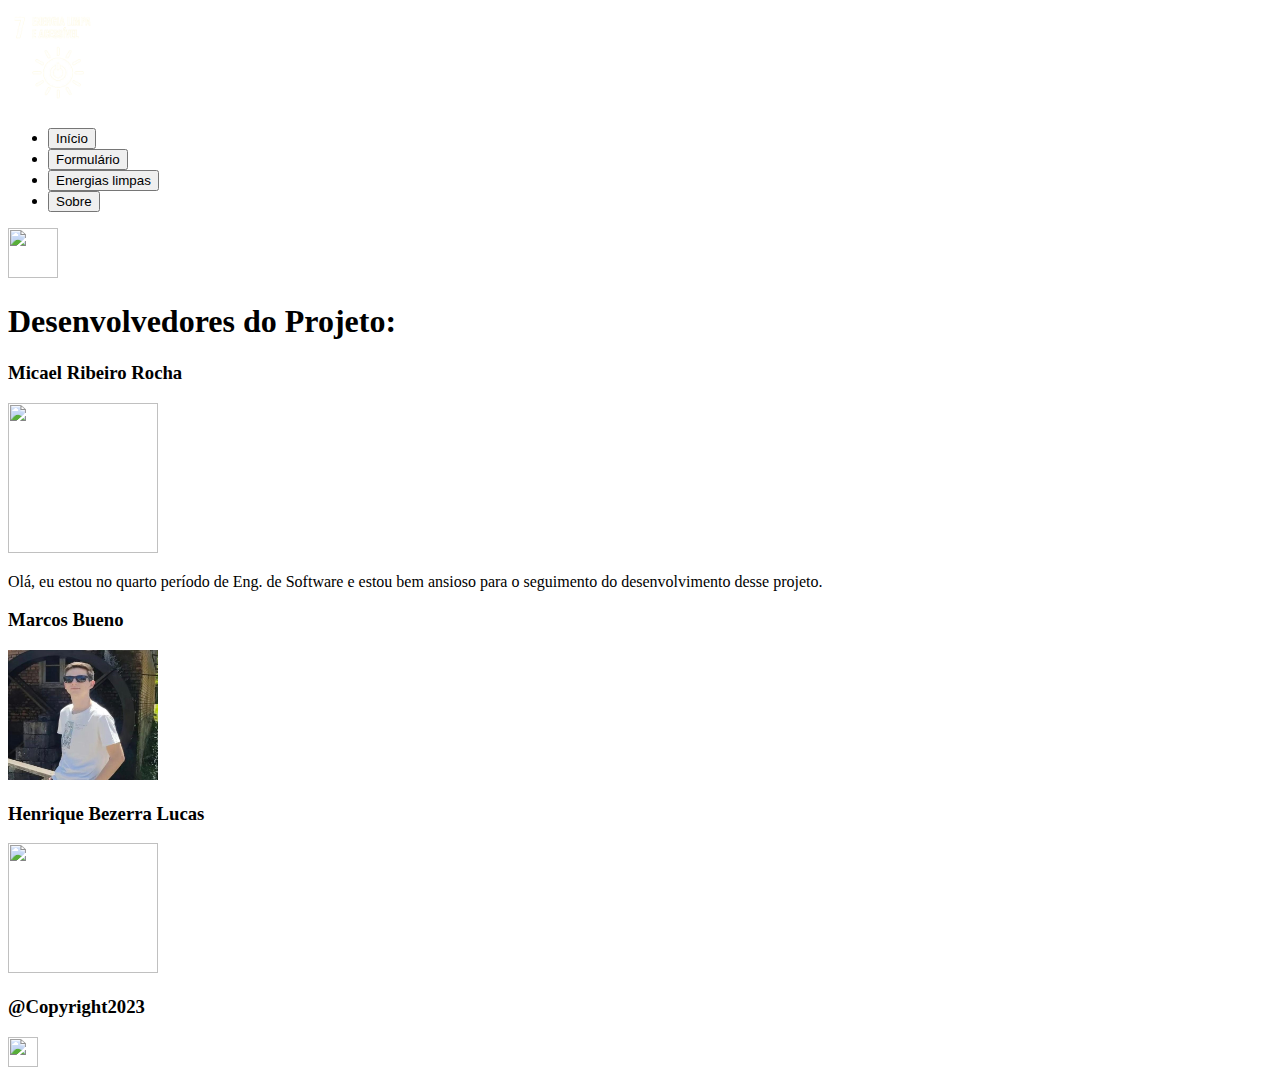
==== desenvolvedores.html @ f13fa66e "alteração menu inicial + documentação do código" ====
<!DOCTYPE html>
<html lang="pt-br">

<head>
    <meta charset="UTF-8">
    <meta name="viewport" content="width=device-width, initial-scale=1.0">
    <title>ODS 7 - Desenvolvedores</title>
    <link rel="stylesheet" href="css/desenvolvedores.css">
    <link rel="icon" href="\images\raio.png" type="image/x-icon">
</head>

<body>
    <header>
        <div class="centraliza">
            <div id="logo">
                <img id="odsImagem" src="images/ods.png" width="100px" height="100px">
            </div>
            <nav>
                <ul>
                    <li><a href="index.html"><button class="Botao">Início</button></a> </li>
                    <li><a href="form.html"><button class="Botao">Formulário</button></a> </li>
                    <li><a href="energias.html"><button class="Botao">Energias limpas</button></a></li>
                    <li><a href="desenvolvedores.html"><button class="Botao">Sobre</button></a></li>
                </ul>
            </nav>
            <div id="simbolo_raio">
              <img src="images/raio.png" height="50px" width="50px">
            </div>
        </div>
    </header>
    <!-- Princiapal, informação sobre desenvolvedores em cartões-->
    <main>
        <div class="centraliza">

            <h1>Desenvolvedores do Projeto:</h1>

            <div class="cartao">

                <h3>Micael Ribeiro Rocha</h3>
                <img src="images/micael.jpeg" width="150px" height="150px">
                <p>Olá, eu estou no quarto período de Eng. de Software e estou bem ansioso para o seguimento do
                    desenvolvimento desse projeto.</p>

            </div>
            <div class="cartao">

                <h3>Marcos Bueno</h3>
                <img src="images/marcos.jpg" width="150px" height="130px">
                
            </div>
            <div class="cartao">

                <h3>Henrique Bezerra Lucas</h3>
                <img src="images/henrique.jpg" width="150px" height="130px">
                

            </div>
        </div>
    </main>
    
    <!-- Rodapé -->
    <footer>
        <div class="centraliza">
            <h3>@Copyright2023</h3>
            <a href="https://github.com/eu-micaeu/FrontEnd-ODS-7"><img id="github" src="images/github.png" width="30px"
                    height="30px"></a>
        </div>
    </footer>
</body>

</html>
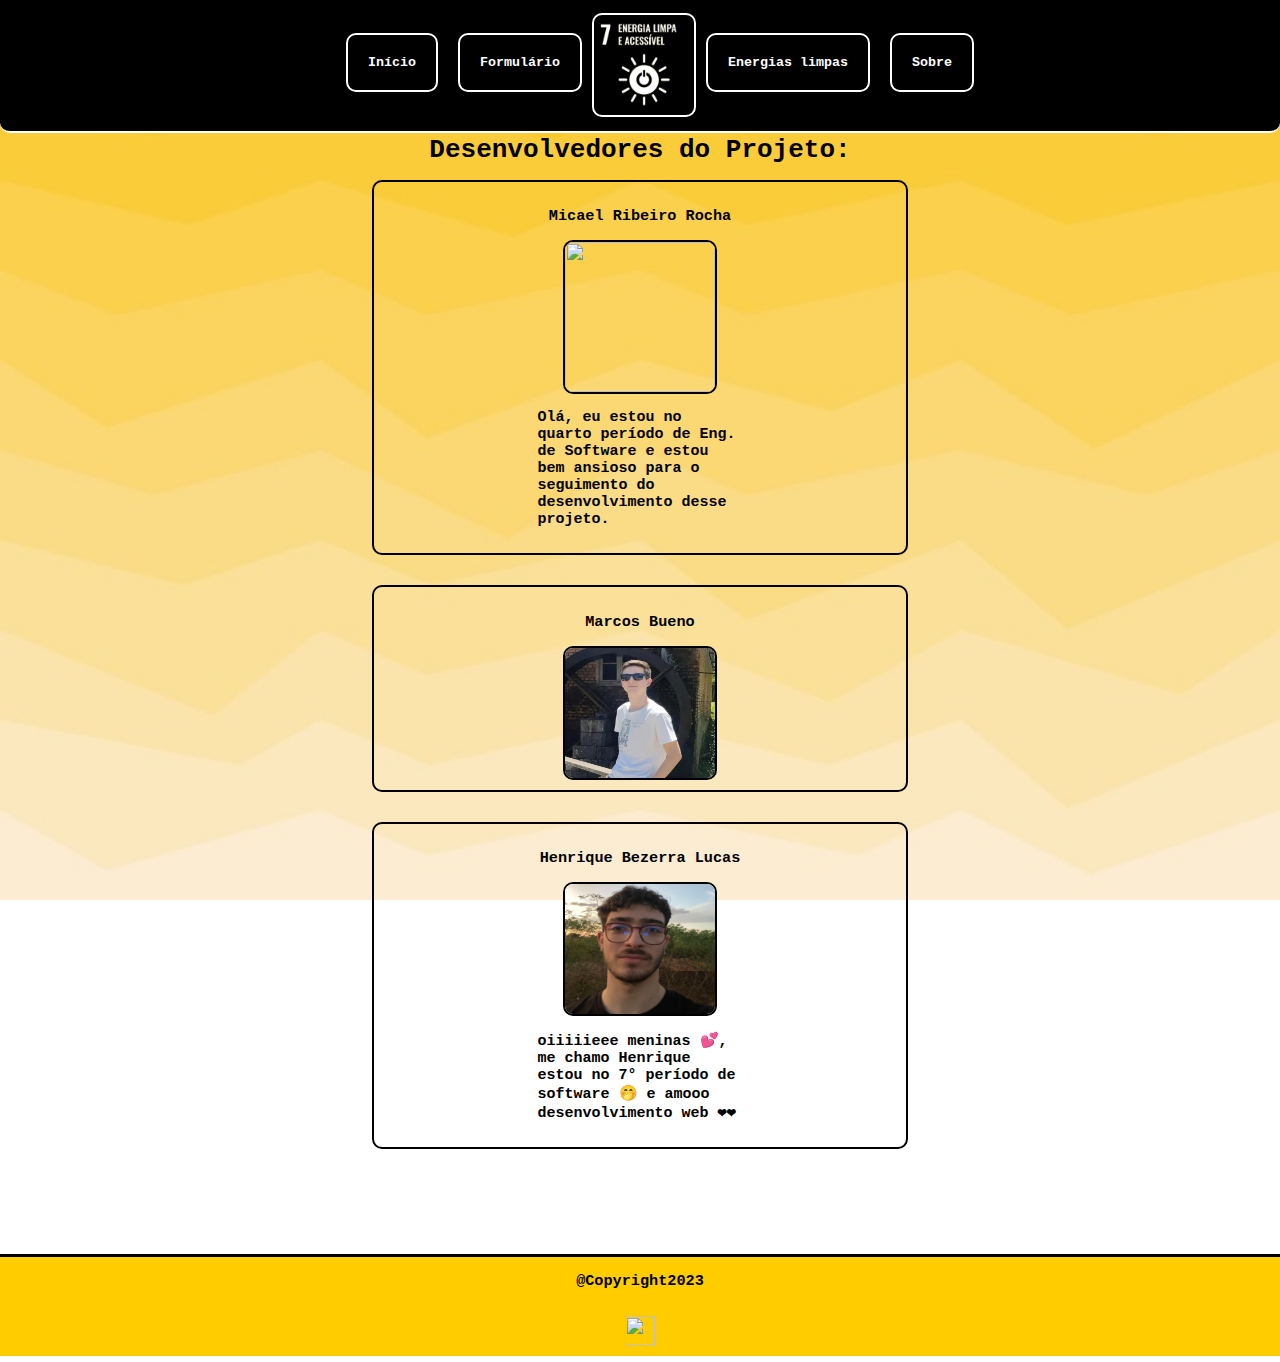
==== commit c2e661eb: "Atualizando e organizando as pags." ====
--- a/desenvolvedores.html
+++ b/desenvolvedores.html
@@ -12,23 +12,18 @@
 <body>
     <header>
         <div class="centraliza">
-            <div id="logo">
-                <img id="odsImagem" src="images/ods.png" width="100px" height="100px">
-            </div>
             <nav>
                 <ul>
-                    <li><a href="index.html"><button class="Botao">Início</button></a> </li>
-                    <li><a href="form.html"><button class="Botao">Formulário</button></a> </li>
-                    <li><a href="energias.html"><button class="Botao">Energias limpas</button></a></li>
-                    <li><a href="desenvolvedores.html"><button class="Botao">Sobre</button></a></li>
+                    <li><a href="index.html"><button class="botao">Início</button></a> </li>
+                    <li><a href="form.html"><button class="botao">Formulário</button></a> </li>
+                    <li><img id="odsImagem" src="images/ods.png" width="100px" height="100px"> </li>
+                    <li><a href="energias.html"><button class="botao">Energias limpas</button></a></li>
+                    <li><a href="desenvolvedores.html"><button class="botao">Sobre</button></a></li>
                 </ul>
             </nav>
-            <div id="simbolo_raio">
-              <img src="images/raio.png" height="50px" width="50px">
-            </div>
         </div>
     </header>
-    <!-- Princiapal, informação sobre desenvolvedores em cartões-->
+    <!-- Principal, informação sobre desenvolvedores em cartões-->
     <main>
         <div class="centraliza">
 
@@ -52,7 +47,7 @@
 
                 <h3>Henrique Bezerra Lucas</h3>
                 <img src="images/henrique.jpg" width="150px" height="130px">
-                
+                <p>oiiiiieee meninas 💕, me chamo Henrique estou no 7° período de software 🤭 e amooo desenvolvimento web ❤❤</p>
 
             </div>
         </div>
--- a/css/desenvolvedores.css
+++ b/css/desenvolvedores.css
@@ -0,0 +1,5 @@
+@import url('./global.css');
+
+.centraliza h1{
+    margin-top: 5vh;
+}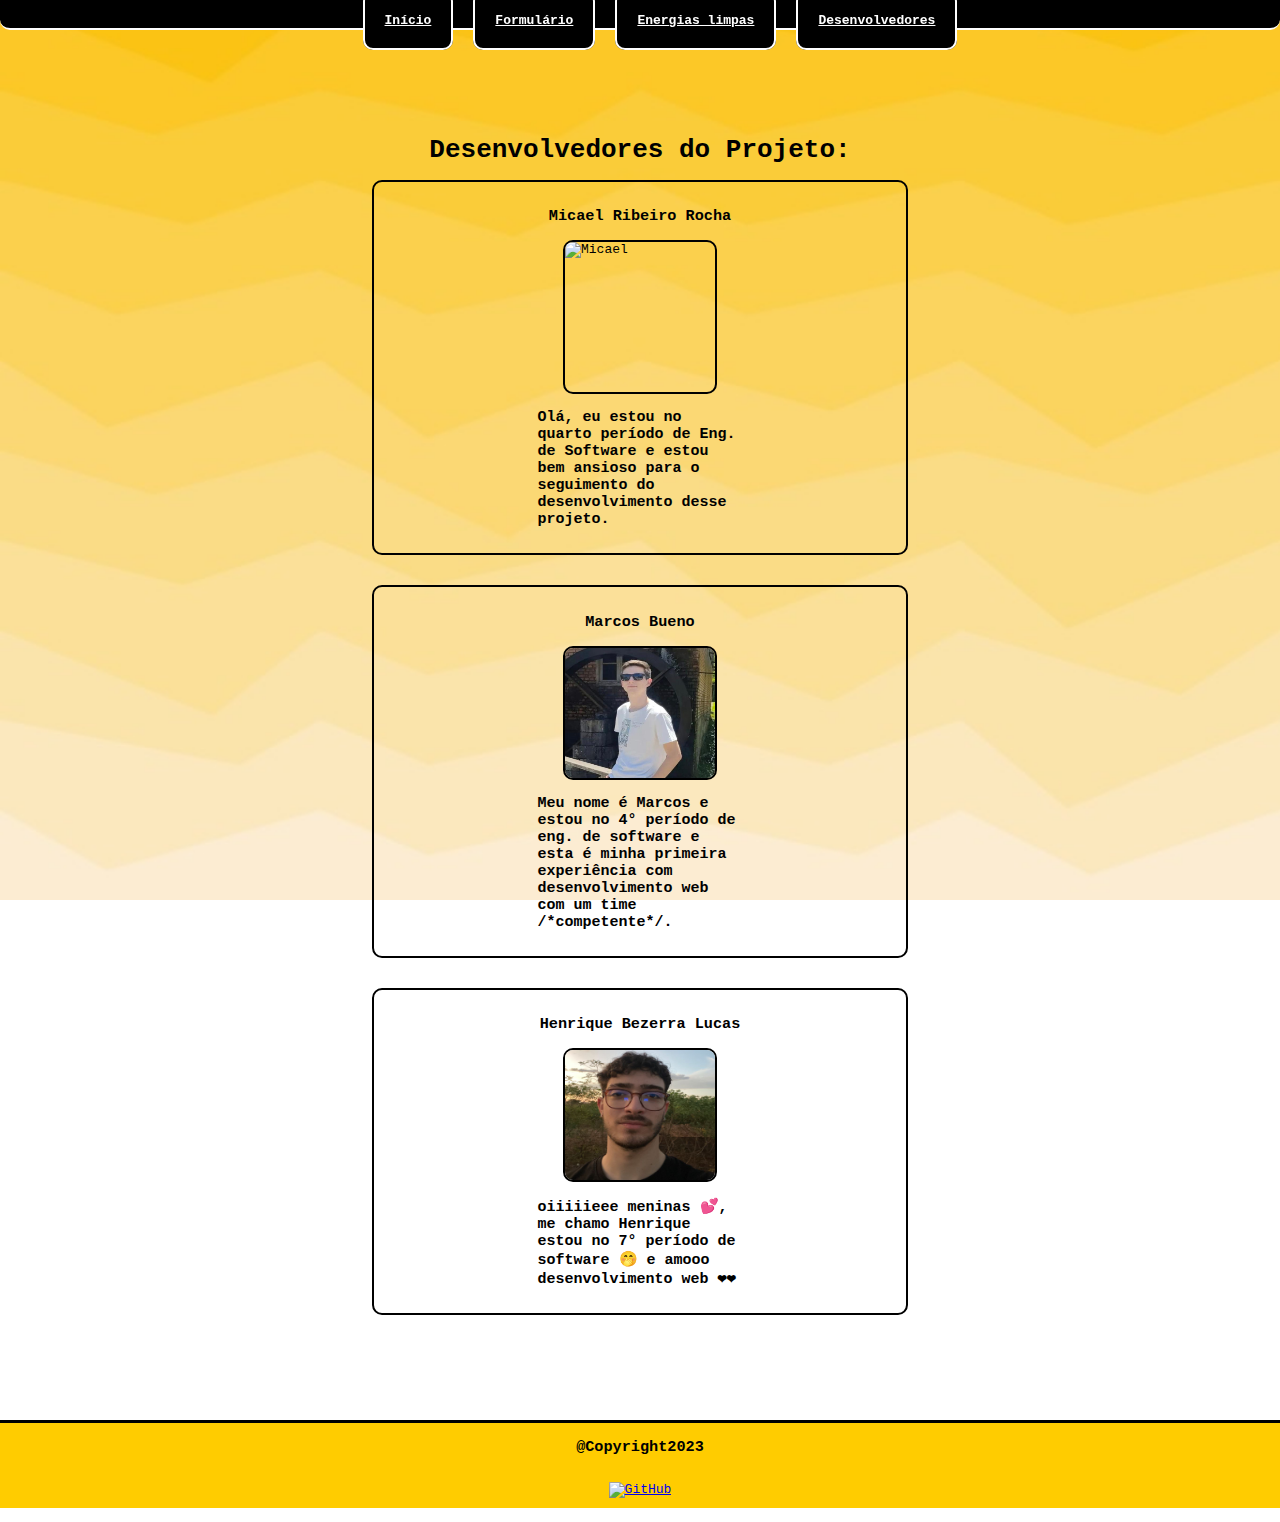
==== commit 01fed1c5: "Merge pull request #1 from BuenoMVP/main" ====
--- a/desenvolvedores.html
+++ b/desenvolvedores.html
@@ -1,27 +1,60 @@
 <!DOCTYPE html>
+
 <html lang="pt-br">
 
 <head>
     <meta charset="UTF-8">
+
     <meta name="viewport" content="width=device-width, initial-scale=1.0">
+
     <title>ODS 7 - Desenvolvedores</title>
+
     <link rel="stylesheet" href="css/desenvolvedores.css">
-    <link rel="icon" href="\images\raio.png" type="image/x-icon">
+
+    <link rel="icon" href="images/raio.png" type="image/x-icon">
+
 </head>
 
 <body>
-    <header>
+    
+    <header><!-- Cabeçalho, 2 imagens e menu inicial-->
+
         <div class="centraliza">
+
             <nav>
+
                 <ul>
-                    <li><a href="index.html"><button class="botao">Início</button></a> </li>
-                    <li><a href="form.html"><button class="botao">Formulário</button></a> </li>
-                    <li><img id="odsImagem" src="images/ods.png" width="100px" height="100px"> </li>
-                    <li><a href="energias.html"><button class="botao">Energias limpas</button></a></li>
-                    <li><a href="desenvolvedores.html"><button class="botao">Sobre</button></a></li>
+
+                    <li>
+
+                        <a href="index.html" class="botao"> Início </a>
+
+                    </li>
+
+                    <li>
+
+                        <a href="form.html" class="botao"> Formulário</a>
+
+                    </li>
+
+                    <li>
+
+                        <a href="energias.html" class="botao"> Energias limpas </a>
+
+                    </li>
+
+                    <li>
+
+                        <a href="desenvolvedores.html" class="botao"> Desenvolvedores </a>
+
+                    </li>
+
                 </ul>
+
             </nav>
+
         </div>
+
     </header>
     <!-- Principal, informação sobre desenvolvedores em cartões-->
     <main>
@@ -32,21 +65,26 @@
             <div class="cartao">
 
                 <h3>Micael Ribeiro Rocha</h3>
-                <img src="images/micael.jpeg" width="150px" height="150px">
+
+                <img src="images/micael.jpeg" width="150" height="150" alt="Micael">
+
                 <p>Olá, eu estou no quarto período de Eng. de Software e estou bem ansioso para o seguimento do
                     desenvolvimento desse projeto.</p>
 
             </div>
+
             <div class="cartao">
 
                 <h3>Marcos Bueno</h3>
-                <img src="images/marcos.jpg" width="150px" height="130px">
+                <img src="images/marcos.jpg" width="150" height="130" alt="Marcos">
+                <p>Meu nome é Marcos e estou no 4° período de eng. de software e esta é minha primeira experiência com 
+                    desenvolvimento web com um time /*competente*/.</p>
                 
             </div>
             <div class="cartao">
 
                 <h3>Henrique Bezerra Lucas</h3>
-                <img src="images/henrique.jpg" width="150px" height="130px">
+                <img src="images/henrique.jpg" width="150" height="130" alt="Henrique">
                 <p>oiiiiieee meninas 💕, me chamo Henrique estou no 7° período de software 🤭 e amooo desenvolvimento web ❤❤</p>
 
             </div>
@@ -57,8 +95,8 @@
     <footer>
         <div class="centraliza">
             <h3>@Copyright2023</h3>
-            <a href="https://github.com/eu-micaeu/FrontEnd-ODS-7"><img id="github" src="images/github.png" width="30px"
-                    height="30px"></a>
+            <a href="https://github.com/eu-micaeu/FrontEnd-ODS-7"><img id="github" src="images/github.png" width="30"
+                    height="30" alt="GitHub"></a>
         </div>
     </footer>
 </body>
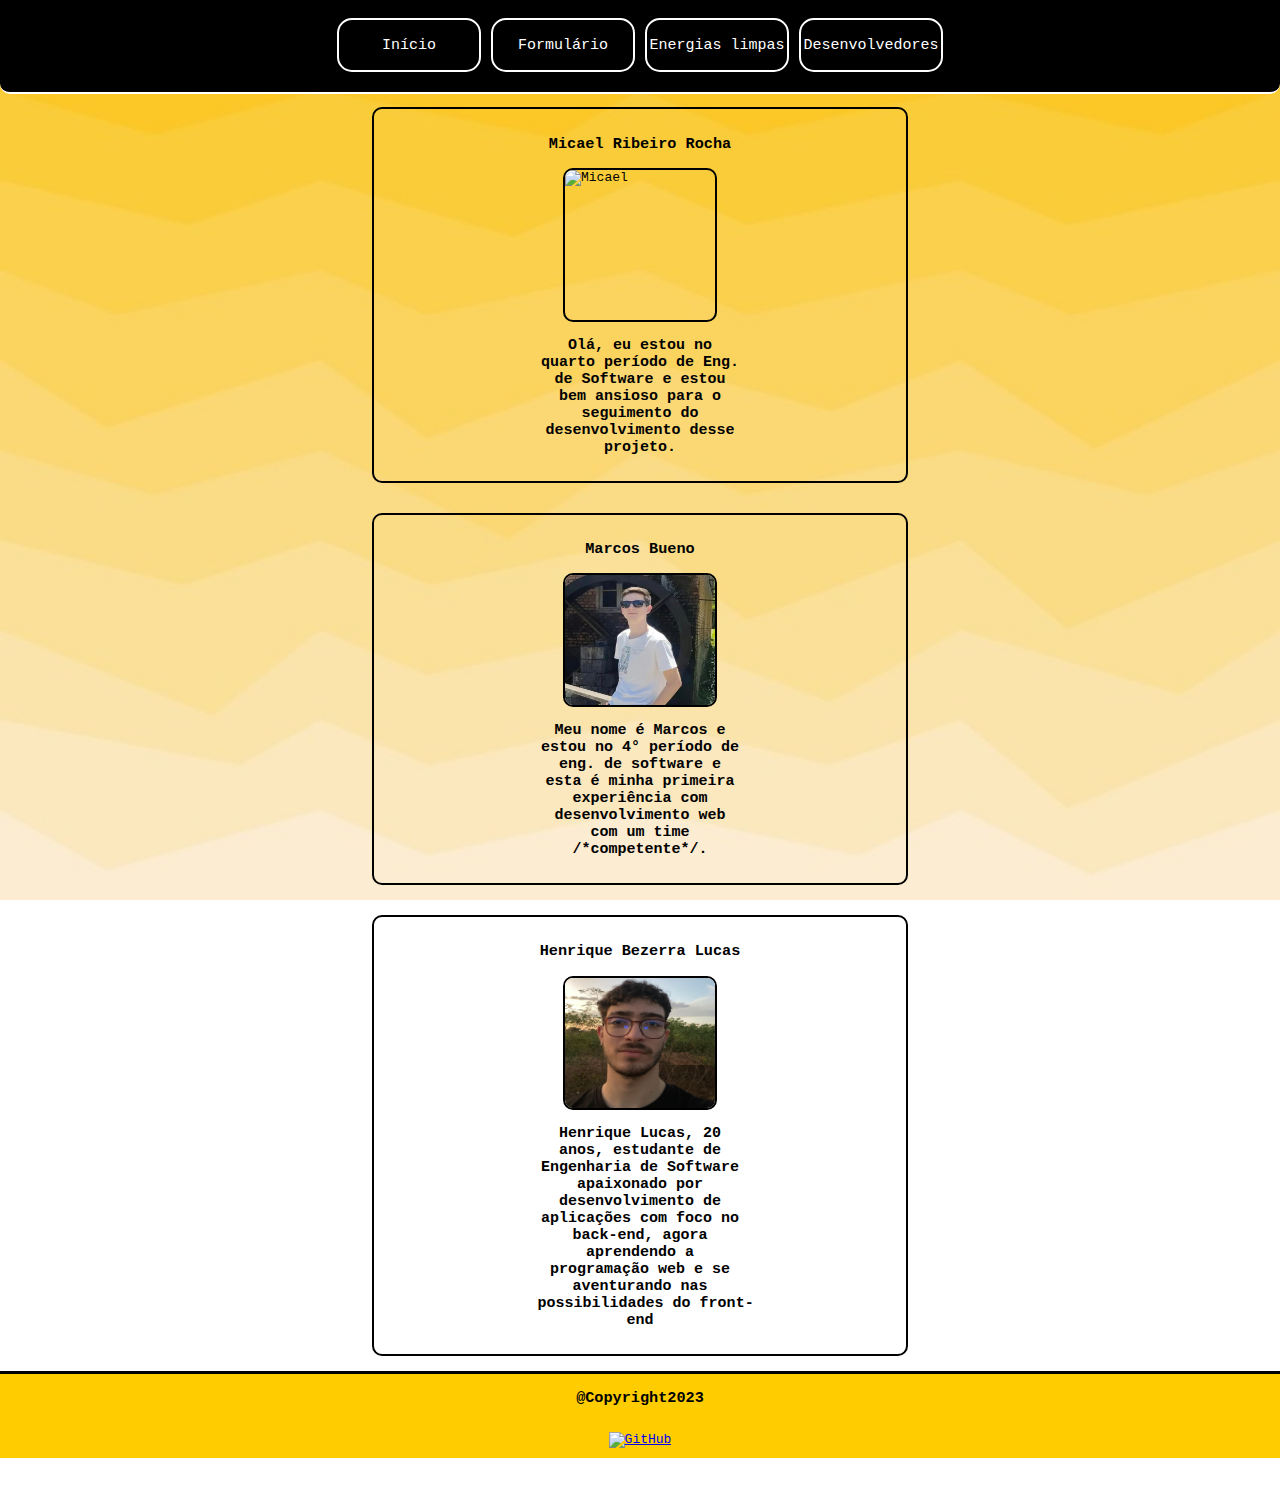
==== commit 21d42c29: "Adicionando alguns comentários." ====
--- a/desenvolvedores.html
+++ b/desenvolvedores.html
@@ -16,7 +16,7 @@
 </head>
 
 <body>
-    
+
     <header><!-- Cabeçalho, 2 imagens e menu inicial-->
 
         <div class="centraliza">
@@ -66,7 +66,7 @@
 
                 <h3>Micael Ribeiro Rocha</h3>
 
-                <img src="images/micael.jpeg" width="150" height="150" alt="Micael">
+                <img src="images/micael.jpeg" width="150" height="150" alt="Micael" class="imgDev">
 
                 <p>Olá, eu estou no quarto período de Eng. de Software e estou bem ansioso para o seguimento do
                     desenvolvimento desse projeto.</p>
@@ -76,21 +76,23 @@
             <div class="cartao">
 
                 <h3>Marcos Bueno</h3>
-                <img src="images/marcos.jpg" width="150" height="130" alt="Marcos">
-                <p>Meu nome é Marcos e estou no 4° período de eng. de software e esta é minha primeira experiência com 
+                <img src="images/marcos.jpg" width="150" height="130" alt="Marcos" class="imgDev">
+                <p>Meu nome é Marcos e estou no 4° período de eng. de software e esta é minha primeira experiência com
                     desenvolvimento web com um time /*competente*/.</p>
-                
+
             </div>
             <div class="cartao">
 
                 <h3>Henrique Bezerra Lucas</h3>
-                <img src="images/henrique.jpg" width="150" height="130" alt="Henrique">
-                <p>oiiiiieee meninas 💕, me chamo Henrique estou no 7° período de software 🤭 e amooo desenvolvimento web ❤❤</p>
+                <img src="images/henrique.jpg" width="150" height="130" alt="Henrique" class="imgDev">
+                <p>Henrique Lucas, 20 anos, estudante de Engenharia de Software apaixonado por desenvolvimento de
+                    aplicações com foco no back-end, agora aprendendo a programação web e se aventurando nas
+                    possibilidades do front-end</p>
 
             </div>
         </div>
     </main>
-    
+
     <!-- Rodapé -->
     <footer>
         <div class="centraliza">
--- a/css/desenvolvedores.css
+++ b/css/desenvolvedores.css
@@ -1,5 +1,14 @@
 @import url('./global.css');
 
-.centraliza h1{
+h1{
     margin-top: 5vh;
+}
+
+p{
+    text-align: center;
+}
+
+.imgDev{
+    border-radius: 10px;
+    border: 2px solid black;
 }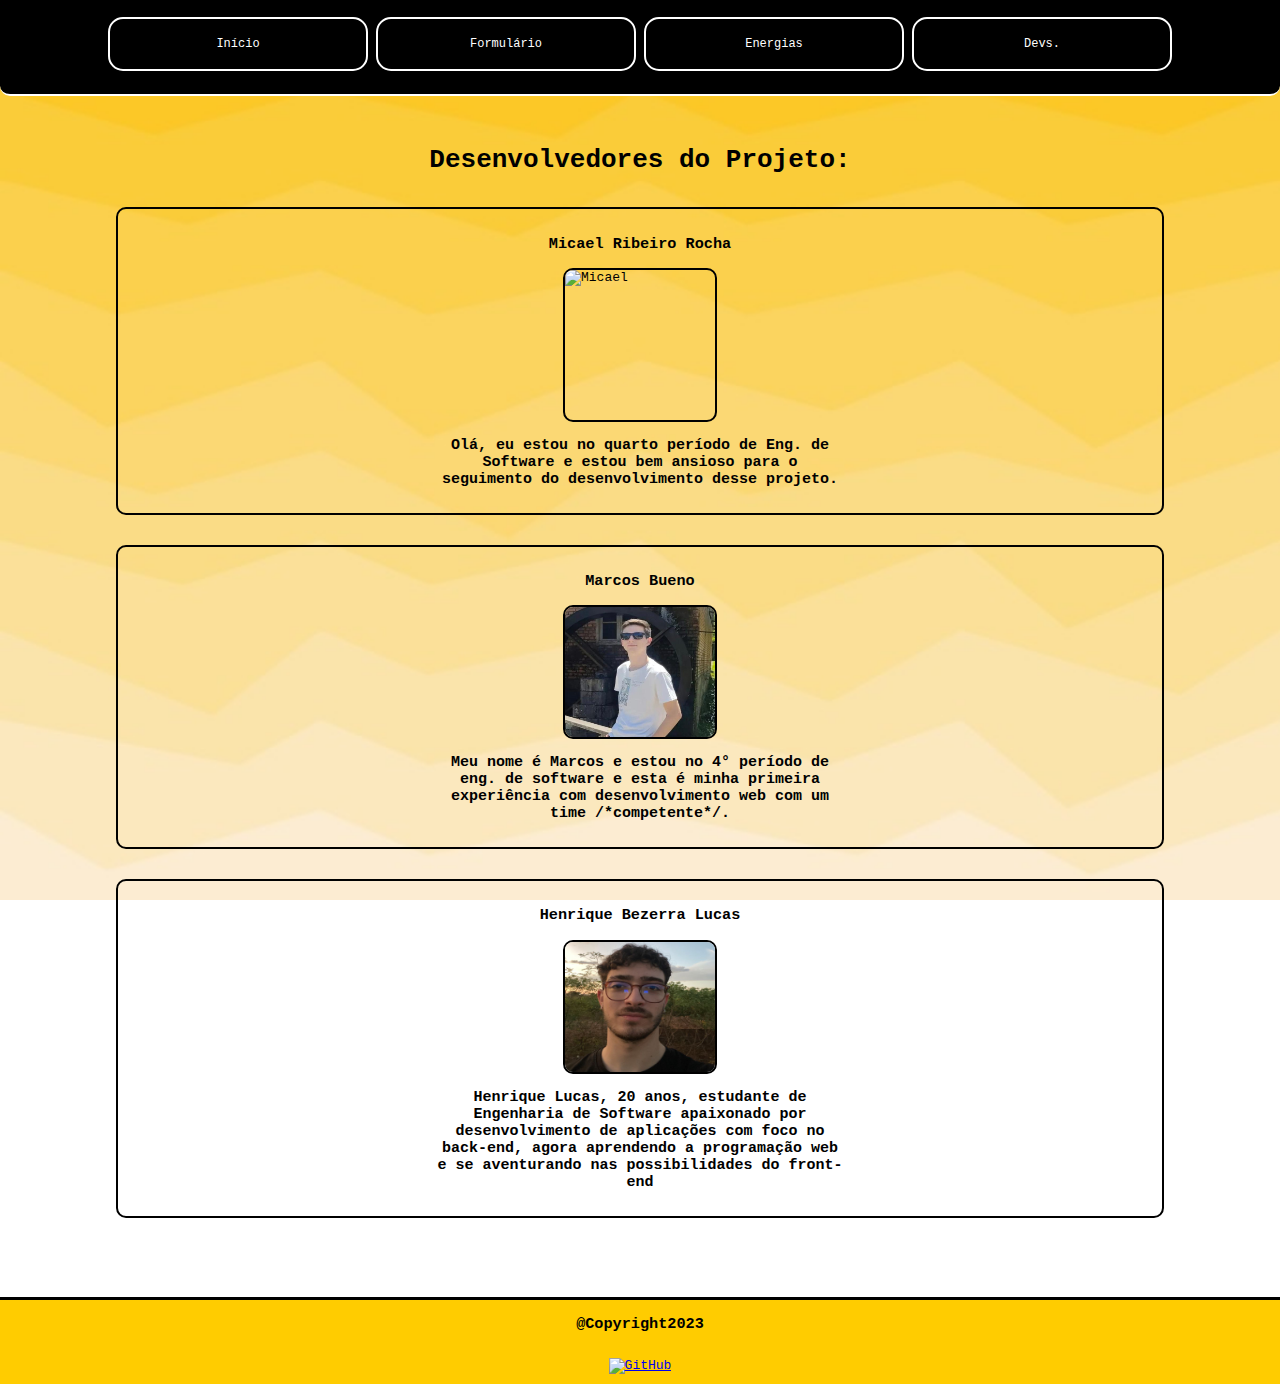
==== commit fd72bc26: "Deixando responsivo + Adicionando comentários." ====
--- a/desenvolvedores.html
+++ b/desenvolvedores.html
@@ -17,7 +17,7 @@
 
 <body>
 
-    <header><!-- Cabeçalho, 2 imagens e menu inicial-->
+    <header> <!-- Cabeçalho, 2 imagens e menu inicial-->
 
         <div class="centraliza">
 
@@ -39,13 +39,13 @@
 
                     <li>
 
-                        <a href="energias.html" class="botao"> Energias limpas </a>
+                        <a href="energias.html" class="botao"> Energias </a>
 
                     </li>
 
                     <li>
 
-                        <a href="desenvolvedores.html" class="botao"> Desenvolvedores </a>
+                        <a href="desenvolvedores.html" class="botao"> Devs. </a>
 
                     </li>
 
--- a/css/desenvolvedores.css
+++ b/css/desenvolvedores.css
@@ -1,4 +1,8 @@
 @import url('./global.css');
+
+main{
+    margin-top: 100px;
+}
 
 h1{
     margin-top: 5vh;
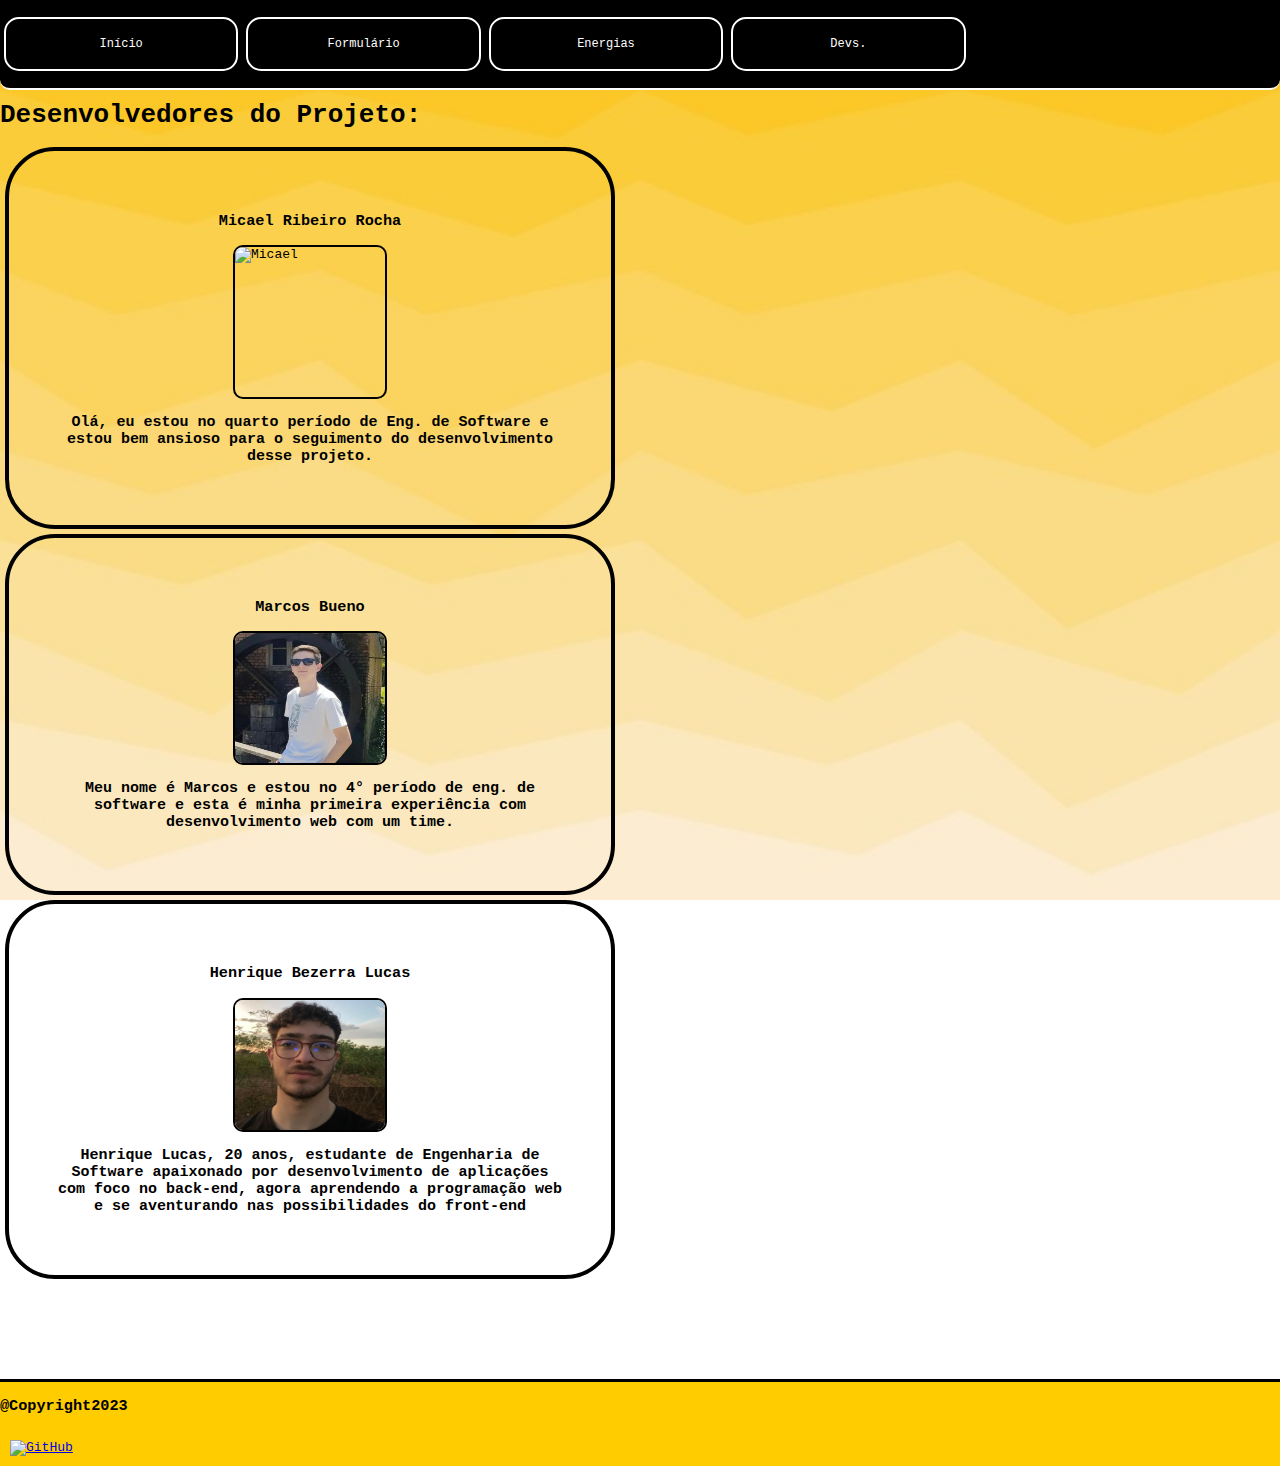
==== commit 54befb19: "Update desenvolvedores.html" ====
--- a/desenvolvedores.html
+++ b/desenvolvedores.html
@@ -1,106 +1,116 @@
-<!DOCTYPE html>
+<!DOCTYPE html> <!-- Tipo de documento. -->
 
-<html lang="pt-br">
+<html lang="pt-br"> <!-- Linguagem da página. -->
 
 <head>
-    <meta charset="UTF-8">
+    <meta charset="UTF-8"> <!-- Encoding usado na página. -->
 
     <meta name="viewport" content="width=device-width, initial-scale=1.0">
 
-    <title>ODS 7 - Desenvolvedores</title>
+    <title>ODS 7 - Desenvolvedores</title> <!-- Titulo da página. -->
 
-    <link rel="stylesheet" href="css/desenvolvedores.css">
+    <link rel="stylesheet" href="css/desenvolvedores.css"> <!-- Arquivo CSS que é usado na página. -->
 
-    <link rel="icon" href="images/raio.png" type="image/x-icon">
+    <link rel="icon" href="images/raio.png" type="image/x-icon"> <!-- Ícone do site. -->
 
 </head>
 
 <body>
 
-    <header> <!-- Cabeçalho, 2 imagens e menu inicial-->
+    <header> <!-- Cabeçalho, 2 imagens e menu inicial. -->
 
-        <div class="centraliza">
+        <nav> <!-- Menu com as opcões do header. -->
 
-            <nav>
+            <ul> <!-- Criando a lista das opções. -->
 
-                <ul>
+                <li> <!-- Opção de início. -->
 
-                    <li>
+                    <a href="index.html" class="botao"> Início </a>
 
-                        <a href="index.html" class="botao"> Início </a>
+                </li>
 
-                    </li>
+                <li> <!-- Opção de formulário. -->
 
-                    <li>
+                    <a href="form.html" class="botao"> Formulário </a>
 
-                        <a href="form.html" class="botao"> Formulário</a>
+                </li>
 
-                    </li>
+                <li> <!-- Opção de energias. -->
 
-                    <li>
+                    <a href="energias.html" class="botao"> Energias </a>
 
-                        <a href="energias.html" class="botao"> Energias </a>
+                </li>
 
-                    </li>
+                <li> <!-- Opção de desenvolvedores. -->
 
-                    <li>
+                    <a href="desenvolvedores.html" class="botao"> Devs. </a>
 
-                        <a href="desenvolvedores.html" class="botao"> Devs. </a>
+                </li>
 
-                    </li>
+            </ul>
 
-                </ul>
+        </nav>
 
-            </nav>
+    </header>
+
+    <main> <!-- Principal, informação sobre desenvolvedores em cartões-->
+
+        <h1>Desenvolvedores do Projeto:</h1> <!-- Titulo principal -->
+
+        <div class="cartao">
+
+            <h3>Micael Ribeiro Rocha</h3> <!-- Sub-titulo -->
+
+            <img src="images/micael.jpeg" width="150" height="150" alt="Micael" class="imgDev">
+
+            <p> <!-- Parágrafo -->
+                Olá, eu estou no quarto período de Eng. de Software e estou bem ansioso para o seguimento do
+                desenvolvimento desse projeto.
+            </p>
 
         </div>
 
-    </header>
-    <!-- Principal, informação sobre desenvolvedores em cartões-->
-    <main>
-        <div class="centraliza">
+        <div class="cartao">
 
-            <h1>Desenvolvedores do Projeto:</h1>
+            <h3>Marcos Bueno</h3> <!-- Sub-titulo -->
 
-            <div class="cartao">
+            <img src="images/marcos.jpg" width="150" height="130" alt="Marcos" class="imgDev">
 
-                <h3>Micael Ribeiro Rocha</h3>
+            <p> <!-- Parágrafo -->
+                Meu nome é Marcos e estou no 4° período de eng. de software e esta é minha primeira experiência com
+                desenvolvimento web com um time.
+            </p>
 
-                <img src="images/micael.jpeg" width="150" height="150" alt="Micael" class="imgDev">
+        </div>
 
-                <p>Olá, eu estou no quarto período de Eng. de Software e estou bem ansioso para o seguimento do
-                    desenvolvimento desse projeto.</p>
+        <div class="cartao">
 
-            </div>
+            <h3>Henrique Bezerra Lucas</h3> <!-- Sub-titulo -->
 
-            <div class="cartao">
+            <img src="images/henrique.jpg" width="150" height="130" alt="Henrique" class="imgDev">
 
-                <h3>Marcos Bueno</h3>
-                <img src="images/marcos.jpg" width="150" height="130" alt="Marcos" class="imgDev">
-                <p>Meu nome é Marcos e estou no 4° período de eng. de software e esta é minha primeira experiência com
-                    desenvolvimento web com um time /*competente*/.</p>
+            <p> <!-- Parágrafo -->
+                Henrique Lucas, 20 anos, estudante de Engenharia de Software apaixonado por desenvolvimento de
+                aplicações com foco no back-end, agora aprendendo a programação web e se aventurando nas
+                possibilidades do front-end
+            </p>
 
-            </div>
-            <div class="cartao">
+        </div>
 
-                <h3>Henrique Bezerra Lucas</h3>
-                <img src="images/henrique.jpg" width="150" height="130" alt="Henrique" class="imgDev">
-                <p>Henrique Lucas, 20 anos, estudante de Engenharia de Software apaixonado por desenvolvimento de
-                    aplicações com foco no back-end, agora aprendendo a programação web e se aventurando nas
-                    possibilidades do front-end</p>
-
-            </div>
-        </div>
     </main>
 
-    <!-- Rodapé -->
-    <footer>
-        <div class="centraliza">
-            <h3>@Copyright2023</h3>
-            <a href="https://github.com/eu-micaeu/FrontEnd-ODS-7"><img id="github" src="images/github.png" width="30"
-                    height="30" alt="GitHub"></a>
-        </div>
+    <footer> <!-- Rodapé -->
+
+        <h3>@Copyright2023</h3>
+
+        <a href="https://github.com/eu-micaeu/FrontEnd-ODS-7">
+
+            <img id="github" src="images/github.png" width="30" height="30" alt="GitHub">
+
+        </a>
+
     </footer>
+
 </body>
 
-</html>+</html>
--- a/css/desenvolvedores.css
+++ b/css/desenvolvedores.css
@@ -1,18 +1,9 @@
 @import url('./global.css');
 
-main{
-    margin-top: 100px;
-}
+.imgDev{
 
-h1{
-    margin-top: 5vh;
-}
+    border-radius: 10px;
 
-p{
-    text-align: center;
-}
+    border: 2px solid black;
 
-.imgDev{
-    border-radius: 10px;
-    border: 2px solid black;
 }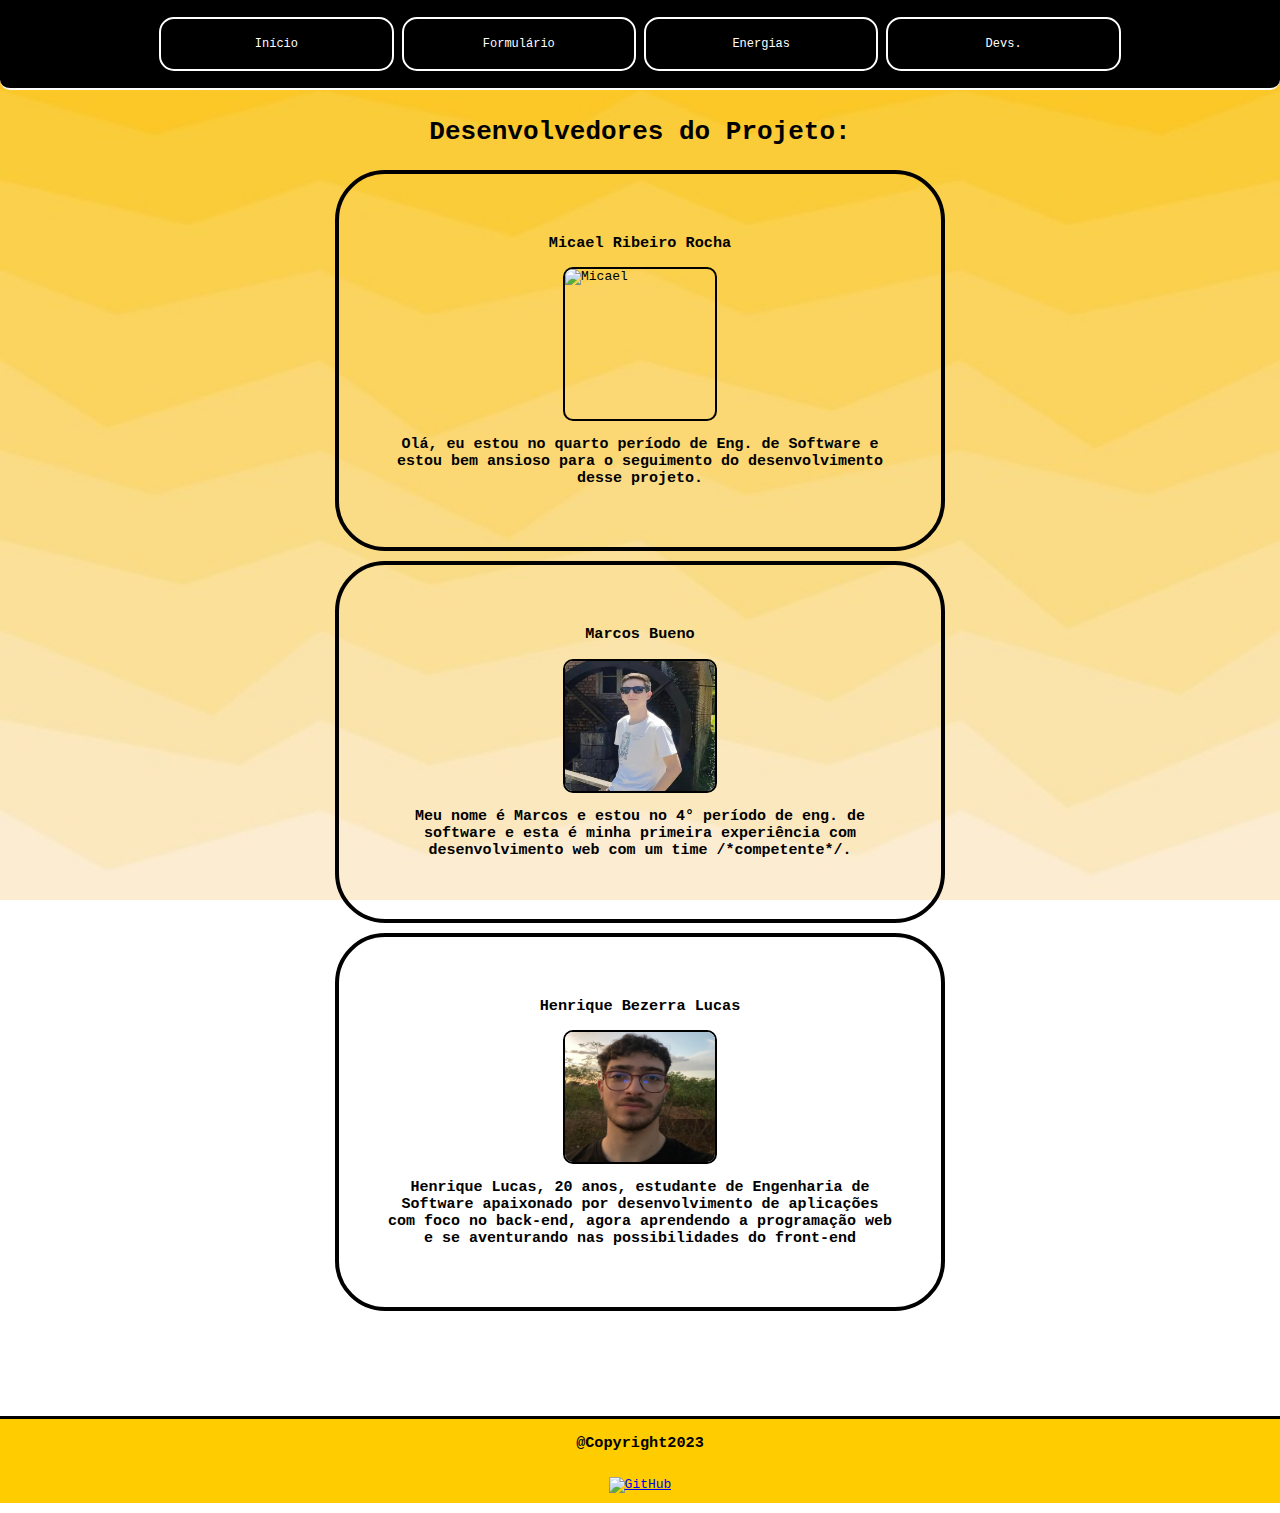
==== commit 6780f800: "Adicionando mais comentários + Organizando o layout." ====
--- a/desenvolvedores.html
+++ b/desenvolvedores.html
@@ -5,7 +5,7 @@
 <head>
     <meta charset="UTF-8"> <!-- Encoding usado na página. -->
 
-    <meta name="viewport" content="width=device-width, initial-scale=1.0">
+    <meta name="viewport" content="width=device-width, initial-scale=1.0"> <!-- Garantir que o conteúdo se adapte bem a dispositivos de diferentes tamanhos e que a experiência do usuário seja otimizada. -->
 
     <title>ODS 7 - Desenvolvedores</title> <!-- Titulo da página. -->
 
@@ -17,7 +17,7 @@
 
 <body>
 
-    <header> <!-- Cabeçalho, 2 imagens e menu inicial. -->
+    <header> <!-- Cabeçalho e menu inicial. -->
 
         <nav> <!-- Menu com as opcões do header. -->
 
@@ -25,25 +25,25 @@
 
                 <li> <!-- Opção de início. -->
 
-                    <a href="index.html" class="botao"> Início </a>
+                    <a href="index.html" class="botao" title="Página inicial"> Início </a> <!-- Link para a página 'index.html'. -->
 
                 </li>
 
                 <li> <!-- Opção de formulário. -->
 
-                    <a href="form.html" class="botao"> Formulário </a>
+                    <a href="form.html" class="botao" title="Formulário do site"> Formulário </a> <!-- Link para a página 'form.html'. -->
 
                 </li>
 
                 <li> <!-- Opção de energias. -->
 
-                    <a href="energias.html" class="botao"> Energias </a>
+                    <a href="energias.html" class="botao" title="Tipos de energias"> Energias </a> <!-- Link para a página 'energias.html'. -->
 
                 </li>
 
                 <li> <!-- Opção de desenvolvedores. -->
 
-                    <a href="desenvolvedores.html" class="botao"> Devs. </a>
+                    <a href="desenvolvedores.html" class="botao" title="Desenvolvedores do projeto"> Devs. </a> <!-- Link para a página 'desenvolvedores.html'. -->
 
                 </li>
 
@@ -61,7 +61,7 @@
 
             <h3>Micael Ribeiro Rocha</h3> <!-- Sub-titulo -->
 
-            <img src="images/micael.jpeg" width="150" height="150" alt="Micael" class="imgDev">
+            <img src="images/micael.jpeg" width="150" height="150" alt="Micael" class="imgDev"> <!-- Imagem do Micael -->
 
             <p> <!-- Parágrafo -->
                 Olá, eu estou no quarto período de Eng. de Software e estou bem ansioso para o seguimento do
@@ -74,11 +74,11 @@
 
             <h3>Marcos Bueno</h3> <!-- Sub-titulo -->
 
-            <img src="images/marcos.jpg" width="150" height="130" alt="Marcos" class="imgDev">
+            <img src="images/marcos.jpg" width="150" height="130" alt="Marcos" class="imgDev"> <!-- Imagem do Marcos -->
 
             <p> <!-- Parágrafo -->
                 Meu nome é Marcos e estou no 4° período de eng. de software e esta é minha primeira experiência com
-                desenvolvimento web com um time.
+                desenvolvimento web com um time /*competente*/.
             </p>
 
         </div>
@@ -87,7 +87,7 @@
 
             <h3>Henrique Bezerra Lucas</h3> <!-- Sub-titulo -->
 
-            <img src="images/henrique.jpg" width="150" height="130" alt="Henrique" class="imgDev">
+            <img src="images/henrique.jpg" width="150" height="130" alt="Henrique" class="imgDev"> <!-- Imagem do Henrique -->
 
             <p> <!-- Parágrafo -->
                 Henrique Lucas, 20 anos, estudante de Engenharia de Software apaixonado por desenvolvimento de
@@ -101,11 +101,11 @@
 
     <footer> <!-- Rodapé -->
 
-        <h3>@Copyright2023</h3>
+        <h3>@Copyright2023</h3> <!-- Sub-titulo -->
 
-        <a href="https://github.com/eu-micaeu/FrontEnd-ODS-7">
+        <a href="https://github.com/eu-micaeu/FrontEnd-ODS-7"> <!-- Link para o repositório do projeto. -->
 
-            <img id="github" src="images/github.png" width="30" height="30" alt="GitHub">
+            <img id="github" src="images/github.png" width="30" height="30" alt="GitHub"> <!-- Imagem do ícone do GitHub -->
 
         </a>
 
@@ -113,4 +113,4 @@
 
 </body>
 
-</html>
+</html>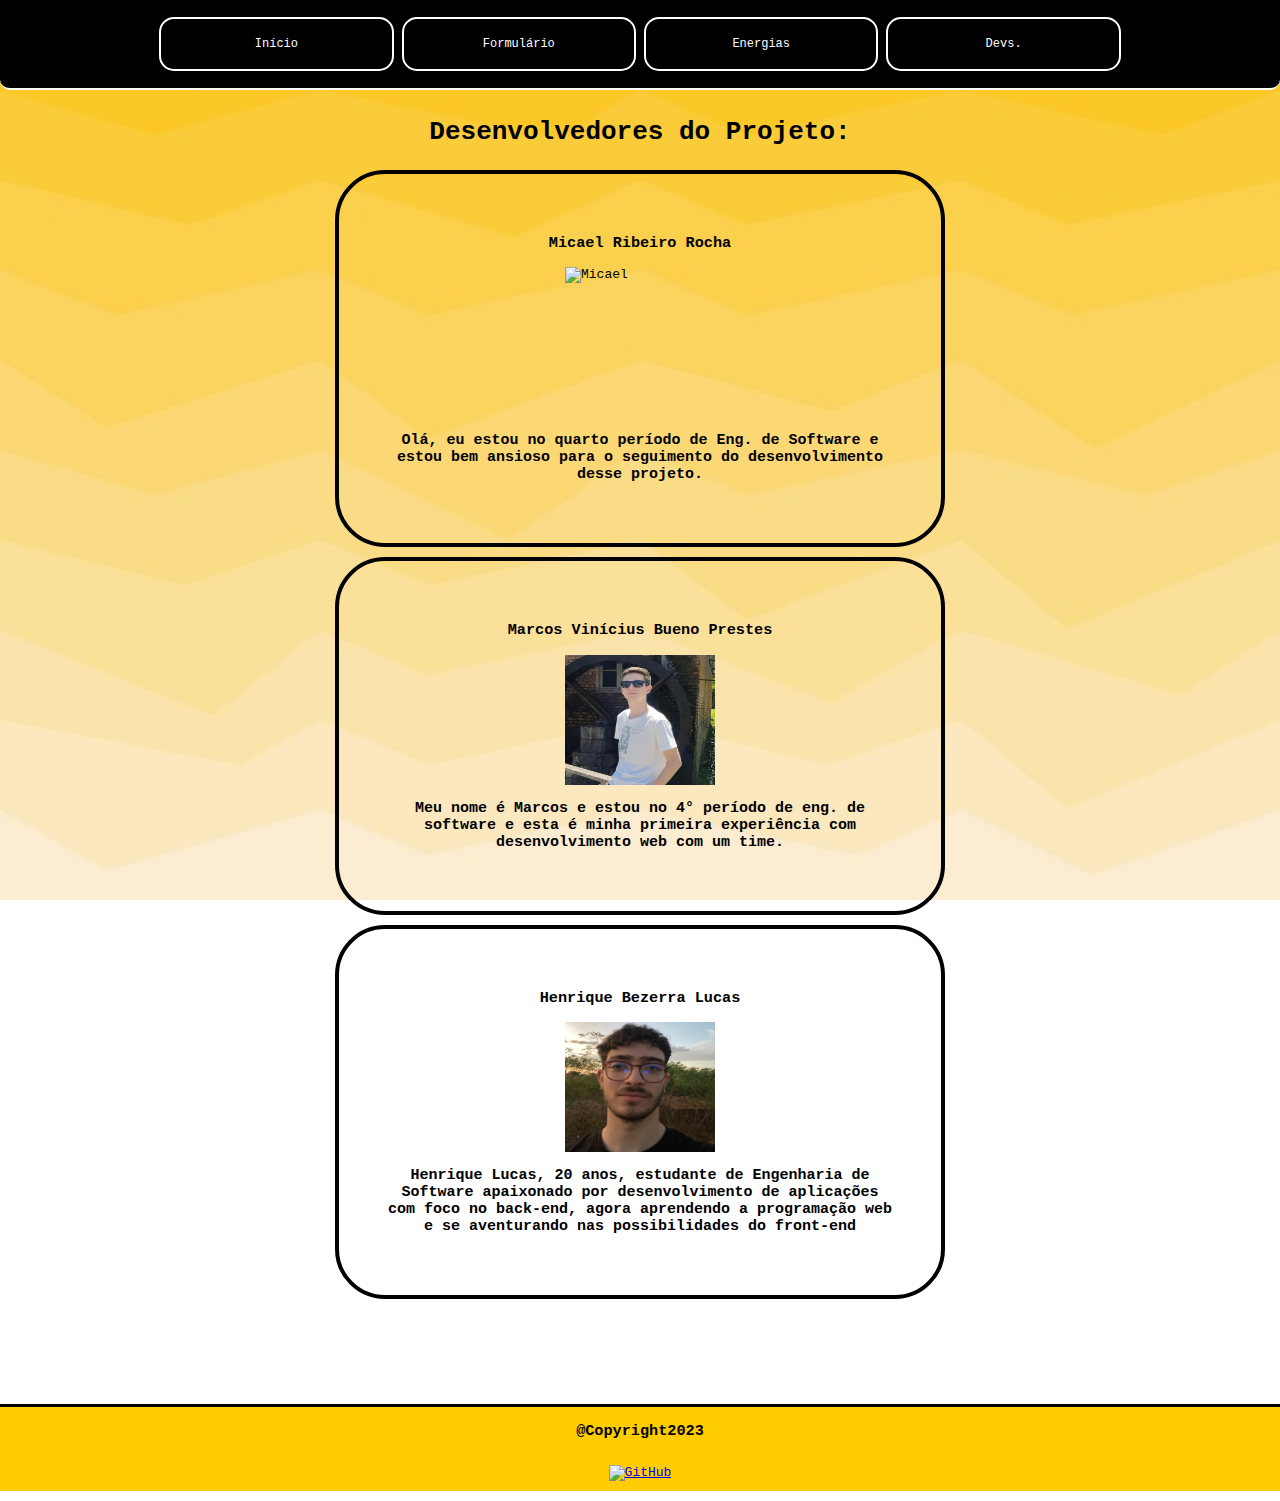
==== commit 33db25e2: "Atualizando." ====
--- a/desenvolvedores.html
+++ b/desenvolvedores.html
@@ -1,116 +1,116 @@
-<!DOCTYPE html> <!-- Tipo de documento. -->
-
-<html lang="pt-br"> <!-- Linguagem da página. -->
-
-<head>
-    <meta charset="UTF-8"> <!-- Encoding usado na página. -->
-
-    <meta name="viewport" content="width=device-width, initial-scale=1.0"> <!-- Garantir que o conteúdo se adapte bem a dispositivos de diferentes tamanhos e que a experiência do usuário seja otimizada. -->
-
-    <title>ODS 7 - Desenvolvedores</title> <!-- Titulo da página. -->
-
-    <link rel="stylesheet" href="css/desenvolvedores.css"> <!-- Arquivo CSS que é usado na página. -->
-
-    <link rel="icon" href="images/raio.png" type="image/x-icon"> <!-- Ícone do site. -->
-
-</head>
-
-<body>
-
-    <header> <!-- Cabeçalho e menu inicial. -->
-
-        <nav> <!-- Menu com as opcões do header. -->
-
-            <ul> <!-- Criando a lista das opções. -->
-
-                <li> <!-- Opção de início. -->
-
-                    <a href="index.html" class="botao" title="Página inicial"> Início </a> <!-- Link para a página 'index.html'. -->
-
-                </li>
-
-                <li> <!-- Opção de formulário. -->
-
-                    <a href="form.html" class="botao" title="Formulário do site"> Formulário </a> <!-- Link para a página 'form.html'. -->
-
-                </li>
-
-                <li> <!-- Opção de energias. -->
-
-                    <a href="energias.html" class="botao" title="Tipos de energias"> Energias </a> <!-- Link para a página 'energias.html'. -->
-
-                </li>
-
-                <li> <!-- Opção de desenvolvedores. -->
-
-                    <a href="desenvolvedores.html" class="botao" title="Desenvolvedores do projeto"> Devs. </a> <!-- Link para a página 'desenvolvedores.html'. -->
-
-                </li>
-
-            </ul>
-
-        </nav>
-
-    </header>
-
-    <main> <!-- Principal, informação sobre desenvolvedores em cartões-->
-
-        <h1>Desenvolvedores do Projeto:</h1> <!-- Titulo principal -->
-
-        <div class="cartao">
-
-            <h3>Micael Ribeiro Rocha</h3> <!-- Sub-titulo -->
-
-            <img src="images/micael.jpeg" width="150" height="150" alt="Micael" class="imgDev"> <!-- Imagem do Micael -->
-
-            <p> <!-- Parágrafo -->
-                Olá, eu estou no quarto período de Eng. de Software e estou bem ansioso para o seguimento do
-                desenvolvimento desse projeto.
-            </p>
-
-        </div>
-
-        <div class="cartao">
-
-            <h3>Marcos Bueno</h3> <!-- Sub-titulo -->
-
-            <img src="images/marcos.jpg" width="150" height="130" alt="Marcos" class="imgDev"> <!-- Imagem do Marcos -->
-
-            <p> <!-- Parágrafo -->
-                Meu nome é Marcos e estou no 4° período de eng. de software e esta é minha primeira experiência com
-                desenvolvimento web com um time /*competente*/.
-            </p>
-
-        </div>
-
-        <div class="cartao">
-
-            <h3>Henrique Bezerra Lucas</h3> <!-- Sub-titulo -->
-
-            <img src="images/henrique.jpg" width="150" height="130" alt="Henrique" class="imgDev"> <!-- Imagem do Henrique -->
-
-            <p> <!-- Parágrafo -->
-                Henrique Lucas, 20 anos, estudante de Engenharia de Software apaixonado por desenvolvimento de
-                aplicações com foco no back-end, agora aprendendo a programação web e se aventurando nas
-                possibilidades do front-end
-            </p>
-
-        </div>
-
-    </main>
-
-    <footer> <!-- Rodapé -->
-
-        <h3>@Copyright2023</h3> <!-- Sub-titulo -->
-
-        <a href="https://github.com/eu-micaeu/FrontEnd-ODS-7"> <!-- Link para o repositório do projeto. -->
-
-            <img id="github" src="images/github.png" width="30" height="30" alt="GitHub"> <!-- Imagem do ícone do GitHub -->
-
-        </a>
-
-    </footer>
-
-</body>
-
-</html>+<!DOCTYPE html> <!-- Tipo de documento. -->
+
+<html lang="pt-br"> <!-- Linguagem da página. -->
+
+<head>
+    <meta charset="UTF-8"> <!-- Encoding usado na página. -->
+
+    <meta name="viewport" content="width=device-width, initial-scale=1.0"> <!-- Garantir que o conteúdo se adapte bem a dispositivos de diferentes tamanhos e que a experiência do usuário seja otimizada. -->
+
+    <title>ODS 7 - Desenvolvedores</title> <!-- Titulo da página. -->
+
+    <link rel="stylesheet" href="css/desenvolvedores.css"> <!-- Arquivo CSS que é usado na página. -->
+
+    <link rel="icon" href="images/raio.png" type="image/x-icon"> <!-- Ícone do site. -->
+
+</head>
+
+<body>
+
+    <header> <!-- Cabeçalho e menu inicial. -->
+
+        <nav> <!-- Menu com as opcões do header. -->
+
+            <ul> <!-- Criando a lista das opções. -->
+
+                <li> <!-- Opção de início. -->
+
+                    <a href="index.html" class="botao" title="Página inicial"> Início </a> <!-- Link para a página 'index.html'. -->
+
+                </li>
+
+                <li> <!-- Opção de formulário. -->
+
+                    <a href="form.html" class="botao" title="Formulário do site"> Formulário </a> <!-- Link para a página 'form.html'. -->
+
+                </li>
+
+                <li> <!-- Opção de energias. -->
+
+                    <a href="energias.html" class="botao" title="Tipos de energias"> Energias </a> <!-- Link para a página 'energias.html'. -->
+
+                </li>
+
+                <li> <!-- Opção de desenvolvedores. -->
+
+                    <a href="desenvolvedores.html" class="botao" title="Desenvolvedores do projeto"> Devs. </a> <!-- Link para a página 'desenvolvedores.html'. -->
+
+                </li>
+
+            </ul>
+
+        </nav>
+
+    </header>
+
+    <main> <!-- Principal, informação sobre desenvolvedores em cartões-->
+
+        <h1>Desenvolvedores do Projeto:</h1> <!-- Titulo principal -->
+
+        <div class="cartao">
+
+            <h3>Micael Ribeiro Rocha</h3> <!-- Sub-titulo -->
+
+            <img src="images/micael.jpeg" width="150" height="150" alt="Micael"> <!-- Imagem do Micael -->
+
+            <p> <!-- Parágrafo -->
+                Olá, eu estou no quarto período de Eng. de Software e estou bem ansioso para o seguimento do
+                desenvolvimento desse projeto.
+            </p>
+
+        </div>
+
+        <div class="cartao">
+
+            <h3>Marcos Vinícius Bueno Prestes</h3> <!-- Sub-titulo -->
+
+            <img src="images/marcos.jpg" width="150" height="130" alt="Marcos"> <!-- Imagem do Marcos -->
+
+            <p> <!-- Parágrafo -->
+                Meu nome é Marcos e estou no 4° período de eng. de software e esta é minha primeira experiência com
+                desenvolvimento web com um time.
+            </p>
+
+        </div>
+
+        <div class="cartao">
+
+            <h3>Henrique Bezerra Lucas</h3> <!-- Sub-titulo -->
+
+            <img src="images/henrique.jpg" width="150" height="130" alt="Henrique"> <!-- Imagem do Henrique -->
+
+            <p> <!-- Parágrafo -->
+                Henrique Lucas, 20 anos, estudante de Engenharia de Software apaixonado por desenvolvimento de
+                aplicações com foco no back-end, agora aprendendo a programação web e se aventurando nas
+                possibilidades do front-end
+            </p>
+
+        </div>
+
+    </main>
+
+    <footer> <!-- Rodapé -->
+
+        <h3>@Copyright2023</h3> <!-- Sub-titulo -->
+
+        <a href="https://github.com/eu-micaeu/FrontEnd-ODS-7"> <!-- Link para o repositório do projeto. -->
+
+            <img id="github" src="images/github.png" width="30" height="30" alt="GitHub"> <!-- Imagem do ícone do GitHub -->
+
+        </a>
+
+    </footer>
+
+</body>
+
+</html>
